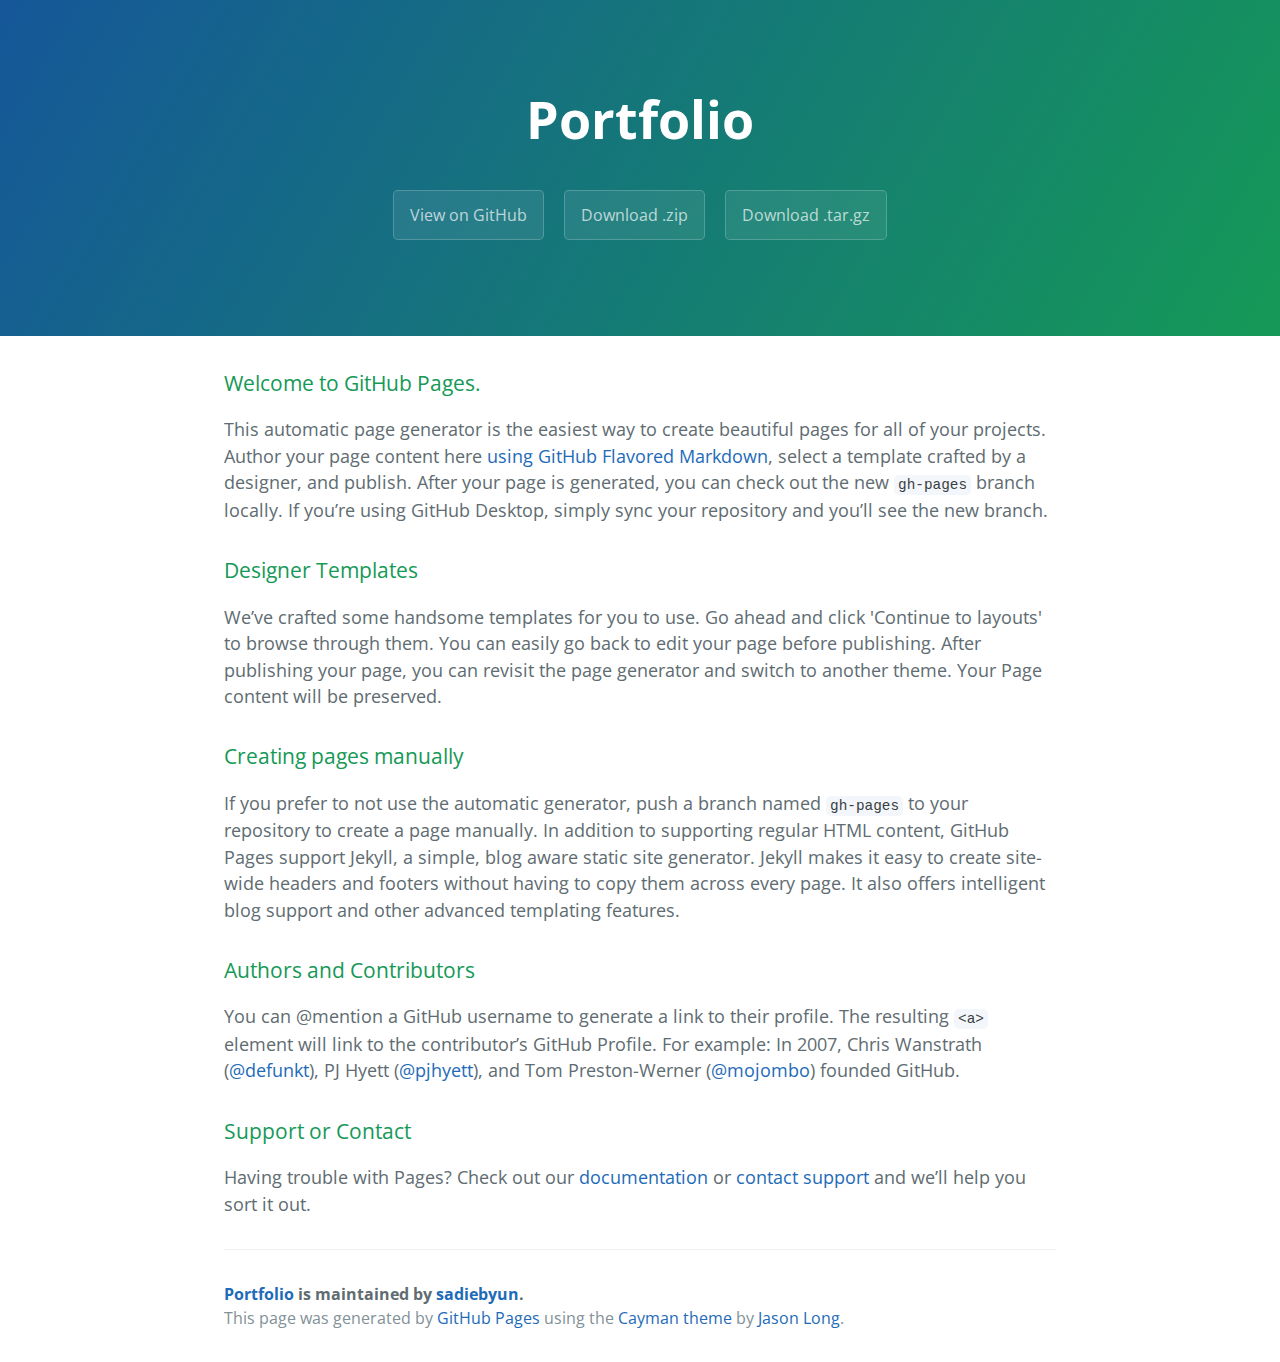
==== index.html @ 81c296f6 "Create gh-pages branch via GitHub" ====
<!DOCTYPE html>
<html lang="en-us">
  <head>
    <meta charset="UTF-8">
    <title>Portfolio by sadiebyun</title>
    <meta name="viewport" content="width=device-width, initial-scale=1">
    <link rel="stylesheet" type="text/css" href="stylesheets/normalize.css" media="screen">
    <link href='https://fonts.googleapis.com/css?family=Open+Sans:400,700' rel='stylesheet' type='text/css'>
    <link rel="stylesheet" type="text/css" href="stylesheets/stylesheet.css" media="screen">
    <link rel="stylesheet" type="text/css" href="stylesheets/github-light.css" media="screen">
  </head>
  <body>
    <section class="page-header">
      <h1 class="project-name">Portfolio</h1>
      <h2 class="project-tagline"></h2>
      <a href="https://github.com/sadiebyun/Portofolio" class="btn">View on GitHub</a>
      <a href="https://github.com/sadiebyun/Portofolio/zipball/master" class="btn">Download .zip</a>
      <a href="https://github.com/sadiebyun/Portofolio/tarball/master" class="btn">Download .tar.gz</a>
    </section>

    <section class="main-content">
      <h3>
<a id="welcome-to-github-pages" class="anchor" href="#welcome-to-github-pages" aria-hidden="true"><span aria-hidden="true" class="octicon octicon-link"></span></a>Welcome to GitHub Pages.</h3>

<p>This automatic page generator is the easiest way to create beautiful pages for all of your projects. Author your page content here <a href="https://guides.github.com/features/mastering-markdown/">using GitHub Flavored Markdown</a>, select a template crafted by a designer, and publish. After your page is generated, you can check out the new <code>gh-pages</code> branch locally. If you’re using GitHub Desktop, simply sync your repository and you’ll see the new branch.</p>

<h3>
<a id="designer-templates" class="anchor" href="#designer-templates" aria-hidden="true"><span aria-hidden="true" class="octicon octicon-link"></span></a>Designer Templates</h3>

<p>We’ve crafted some handsome templates for you to use. Go ahead and click 'Continue to layouts' to browse through them. You can easily go back to edit your page before publishing. After publishing your page, you can revisit the page generator and switch to another theme. Your Page content will be preserved.</p>

<h3>
<a id="creating-pages-manually" class="anchor" href="#creating-pages-manually" aria-hidden="true"><span aria-hidden="true" class="octicon octicon-link"></span></a>Creating pages manually</h3>

<p>If you prefer to not use the automatic generator, push a branch named <code>gh-pages</code> to your repository to create a page manually. In addition to supporting regular HTML content, GitHub Pages support Jekyll, a simple, blog aware static site generator. Jekyll makes it easy to create site-wide headers and footers without having to copy them across every page. It also offers intelligent blog support and other advanced templating features.</p>

<h3>
<a id="authors-and-contributors" class="anchor" href="#authors-and-contributors" aria-hidden="true"><span aria-hidden="true" class="octicon octicon-link"></span></a>Authors and Contributors</h3>

<p>You can @mention a GitHub username to generate a link to their profile. The resulting <code>&lt;a&gt;</code> element will link to the contributor’s GitHub Profile. For example: In 2007, Chris Wanstrath (<a href="https://github.com/defunkt" class="user-mention">@defunkt</a>), PJ Hyett (<a href="https://github.com/pjhyett" class="user-mention">@pjhyett</a>), and Tom Preston-Werner (<a href="https://github.com/mojombo" class="user-mention">@mojombo</a>) founded GitHub.</p>

<h3>
<a id="support-or-contact" class="anchor" href="#support-or-contact" aria-hidden="true"><span aria-hidden="true" class="octicon octicon-link"></span></a>Support or Contact</h3>

<p>Having trouble with Pages? Check out our <a href="https://help.github.com/pages">documentation</a> or <a href="https://github.com/contact">contact support</a> and we’ll help you sort it out.</p>

      <footer class="site-footer">
        <span class="site-footer-owner"><a href="https://github.com/sadiebyun/Portofolio">Portfolio</a> is maintained by <a href="https://github.com/sadiebyun">sadiebyun</a>.</span>

        <span class="site-footer-credits">This page was generated by <a href="https://pages.github.com">GitHub Pages</a> using the <a href="https://github.com/jasonlong/cayman-theme">Cayman theme</a> by <a href="https://twitter.com/jasonlong">Jason Long</a>.</span>
      </footer>

    </section>

  
  </body>
</html>
---- stylesheets/stylesheet.css ----
* {
  box-sizing: border-box; }

body {
  padding: 0;
  margin: 0;
  font-family: "Open Sans", "Helvetica Neue", Helvetica, Arial, sans-serif;
  font-size: 16px;
  line-height: 1.5;
  color: #606c71; }

a {
  color: #1e6bb8;
  text-decoration: none; }
  a:hover {
    text-decoration: underline; }

.btn {
  display: inline-block;
  margin-bottom: 1rem;
  color: rgba(255, 255, 255, 0.7);
  background-color: rgba(255, 255, 255, 0.08);
  border-color: rgba(255, 255, 255, 0.2);
  border-style: solid;
  border-width: 1px;
  border-radius: 0.3rem;
  transition: color 0.2s, background-color 0.2s, border-color 0.2s; }
  .btn + .btn {
    margin-left: 1rem; }

.btn:hover {
  color: rgba(255, 255, 255, 0.8);
  text-decoration: none;
  background-color: rgba(255, 255, 255, 0.2);
  border-color: rgba(255, 255, 255, 0.3); }

@media screen and (min-width: 64em) {
  .btn {
    padding: 0.75rem 1rem; } }

@media screen and (min-width: 42em) and (max-width: 64em) {
  .btn {
    padding: 0.6rem 0.9rem;
    font-size: 0.9rem; } }

@media screen and (max-width: 42em) {
  .btn {
    display: block;
    width: 100%;
    padding: 0.75rem;
    font-size: 0.9rem; }
    .btn + .btn {
      margin-top: 1rem;
      margin-left: 0; } }

.page-header {
  color: #fff;
  text-align: center;
  background-color: #159957;
  background-image: linear-gradient(120deg, #155799, #159957); }

@media screen and (min-width: 64em) {
  .page-header {
    padding: 5rem 6rem; } }

@media screen and (min-width: 42em) and (max-width: 64em) {
  .page-header {
    padding: 3rem 4rem; } }

@media screen and (max-width: 42em) {
  .page-header {
    padding: 2rem 1rem; } }

.project-name {
  margin-top: 0;
  margin-bottom: 0.1rem; }

@media screen and (min-width: 64em) {
  .project-name {
    font-size: 3.25rem; } }

@media screen and (min-width: 42em) and (max-width: 64em) {
  .project-name {
    font-size: 2.25rem; } }

@media screen and (max-width: 42em) {
  .project-name {
    font-size: 1.75rem; } }

.project-tagline {
  margin-bottom: 2rem;
  font-weight: normal;
  opacity: 0.7; }

@media screen and (min-width: 64em) {
  .project-tagline {
    font-size: 1.25rem; } }

@media screen and (min-width: 42em) and (max-width: 64em) {
  .project-tagline {
    font-size: 1.15rem; } }

@media screen and (max-width: 42em) {
  .project-tagline {
    font-size: 1rem; } }

.main-content :first-child {
  margin-top: 0; }
.main-content img {
  max-width: 100%; }
.main-content h1, .main-content h2, .main-content h3, .main-content h4, .main-content h5, .main-content h6 {
  margin-top: 2rem;
  margin-bottom: 1rem;
  font-weight: normal;
  color: #159957; }
.main-content p {
  margin-bottom: 1em; }
.main-content code {
  padding: 2px 4px;
  font-family: Consolas, "Liberation Mono", Menlo, Courier, monospace;
  font-size: 0.9rem;
  color: #383e41;
  background-color: #f3f6fa;
  border-radius: 0.3rem; }
.main-content pre {
  padding: 0.8rem;
  margin-top: 0;
  margin-bottom: 1rem;
  font: 1rem Consolas, "Liberation Mono", Menlo, Courier, monospace;
  color: #567482;
  word-wrap: normal;
  background-color: #f3f6fa;
  border: solid 1px #dce6f0;
  border-radius: 0.3rem; }
  .main-content pre > code {
    padding: 0;
    margin: 0;
    font-size: 0.9rem;
    color: #567482;
    word-break: normal;
    white-space: pre;
    background: transparent;
    border: 0; }
.main-content .highlight {
  margin-bottom: 1rem; }
  .main-content .highlight pre {
    margin-bottom: 0;
    word-break: normal; }
.main-content .highlight pre, .main-content pre {
  padding: 0.8rem;
  overflow: auto;
  font-size: 0.9rem;
  line-height: 1.45;
  border-radius: 0.3rem; }
.main-content pre code, .main-content pre tt {
  display: inline;
  max-width: initial;
  padding: 0;
  margin: 0;
  overflow: initial;
  line-height: inherit;
  word-wrap: normal;
  background-color: transparent;
  border: 0; }
  .main-content pre code:before, .main-content pre code:after, .main-content pre tt:before, .main-content pre tt:after {
    content: normal; }
.main-content ul, .main-content ol {
  margin-top: 0; }
.main-content blockquote {
  padding: 0 1rem;
  margin-left: 0;
  color: #819198;
  border-left: 0.3rem solid #dce6f0; }
  .main-content blockquote > :first-child {
    margin-top: 0; }
  .main-content blockquote > :last-child {
    margin-bottom: 0; }
.main-content table {
  display: block;
  width: 100%;
  overflow: auto;
  word-break: normal;
  word-break: keep-all; }
  .main-content table th {
    font-weight: bold; }
  .main-content table th, .main-content table td {
    padding: 0.5rem 1rem;
    border: 1px solid #e9ebec; }
.main-content dl {
  padding: 0; }
  .main-content dl dt {
    padding: 0;
    margin-top: 1rem;
    font-size: 1rem;
    font-weight: bold; }
  .main-content dl dd {
    padding: 0;
    margin-bottom: 1rem; }
.main-content hr {
  height: 2px;
  padding: 0;
  margin: 1rem 0;
  background-color: #eff0f1;
  border: 0; }

@media screen and (min-width: 64em) {
  .main-content {
    max-width: 64rem;
    padding: 2rem 6rem;
    margin: 0 auto;
    font-size: 1.1rem; } }

@media screen and (min-width: 42em) and (max-width: 64em) {
  .main-content {
    padding: 2rem 4rem;
    font-size: 1.1rem; } }

@media screen and (max-width: 42em) {
  .main-content {
    padding: 2rem 1rem;
    font-size: 1rem; } }

.site-footer {
  padding-top: 2rem;
  margin-top: 2rem;
  border-top: solid 1px #eff0f1; }

.site-footer-owner {
  display: block;
  font-weight: bold; }

.site-footer-credits {
  color: #819198; }

@media screen and (min-width: 64em) {
  .site-footer {
    font-size: 1rem; } }

@media screen and (min-width: 42em) and (max-width: 64em) {
  .site-footer {
    font-size: 1rem; } }

@media screen and (max-width: 42em) {
  .site-footer {
    font-size: 0.9rem; } }
---- stylesheets/github-light.css ----
/*
The MIT License (MIT)

Copyright (c) 2016 GitHub, Inc.

Permission is hereby granted, free of charge, to any person obtaining a copy
of this software and associated documentation files (the "Software"), to deal
in the Software without restriction, including without limitation the rights
to use, copy, modify, merge, publish, distribute, sublicense, and/or sell
copies of the Software, and to permit persons to whom the Software is
furnished to do so, subject to the following conditions:

The above copyright notice and this permission notice shall be included in all
copies or substantial portions of the Software.

THE SOFTWARE IS PROVIDED "AS IS", WITHOUT WARRANTY OF ANY KIND, EXPRESS OR
IMPLIED, INCLUDING BUT NOT LIMITED TO THE WARRANTIES OF MERCHANTABILITY,
FITNESS FOR A PARTICULAR PURPOSE AND NONINFRINGEMENT. IN NO EVENT SHALL THE
AUTHORS OR COPYRIGHT HOLDERS BE LIABLE FOR ANY CLAIM, DAMAGES OR OTHER
LIABILITY, WHETHER IN AN ACTION OF CONTRACT, TORT OR OTHERWISE, ARISING FROM,
OUT OF OR IN CONNECTION WITH THE SOFTWARE OR THE USE OR OTHER DEALINGS IN THE
SOFTWARE.

*/

.pl-c /* comment */ {
  color: #969896;
}

.pl-c1 /* constant, variable.other.constant, support, meta.property-name, support.constant, support.variable, meta.module-reference, markup.raw, meta.diff.header */,
.pl-s .pl-v /* string variable */ {
  color: #0086b3;
}

.pl-e /* entity */,
.pl-en /* entity.name */ {
  color: #795da3;
}

.pl-smi /* variable.parameter.function, storage.modifier.package, storage.modifier.import, storage.type.java, variable.other */,
.pl-s .pl-s1 /* string source */ {
  color: #333;
}

.pl-ent /* entity.name.tag */ {
  color: #63a35c;
}

.pl-k /* keyword, storage, storage.type */ {
  color: #a71d5d;
}

.pl-s /* string */,
.pl-pds /* punctuation.definition.string, string.regexp.character-class */,
.pl-s .pl-pse .pl-s1 /* string punctuation.section.embedded source */,
.pl-sr /* string.regexp */,
.pl-sr .pl-cce /* string.regexp constant.character.escape */,
.pl-sr .pl-sre /* string.regexp source.ruby.embedded */,
.pl-sr .pl-sra /* string.regexp string.regexp.arbitrary-repitition */ {
  color: #183691;
}

.pl-v /* variable */ {
  color: #ed6a43;
}

.pl-id /* invalid.deprecated */ {
  color: #b52a1d;
}

.pl-ii /* invalid.illegal */ {
  color: #f8f8f8;
  background-color: #b52a1d;
}

.pl-sr .pl-cce /* string.regexp constant.character.escape */ {
  font-weight: bold;
  color: #63a35c;
}

.pl-ml /* markup.list */ {
  color: #693a17;
}

.pl-mh /* markup.heading */,
.pl-mh .pl-en /* markup.heading entity.name */,
.pl-ms /* meta.separator */ {
  font-weight: bold;
  color: #1d3e81;
}

.pl-mq /* markup.quote */ {
  color: #008080;
}

.pl-mi /* markup.italic */ {
  font-style: italic;
  color: #333;
}

.pl-mb /* markup.bold */ {
  font-weight: bold;
  color: #333;
}

.pl-md /* markup.deleted, meta.diff.header.from-file */ {
  color: #bd2c00;
  background-color: #ffecec;
}

.pl-mi1 /* markup.inserted, meta.diff.header.to-file */ {
  color: #55a532;
  background-color: #eaffea;
}

.pl-mdr /* meta.diff.range */ {
  font-weight: bold;
  color: #795da3;
}

.pl-mo /* meta.output */ {
  color: #1d3e81;
}
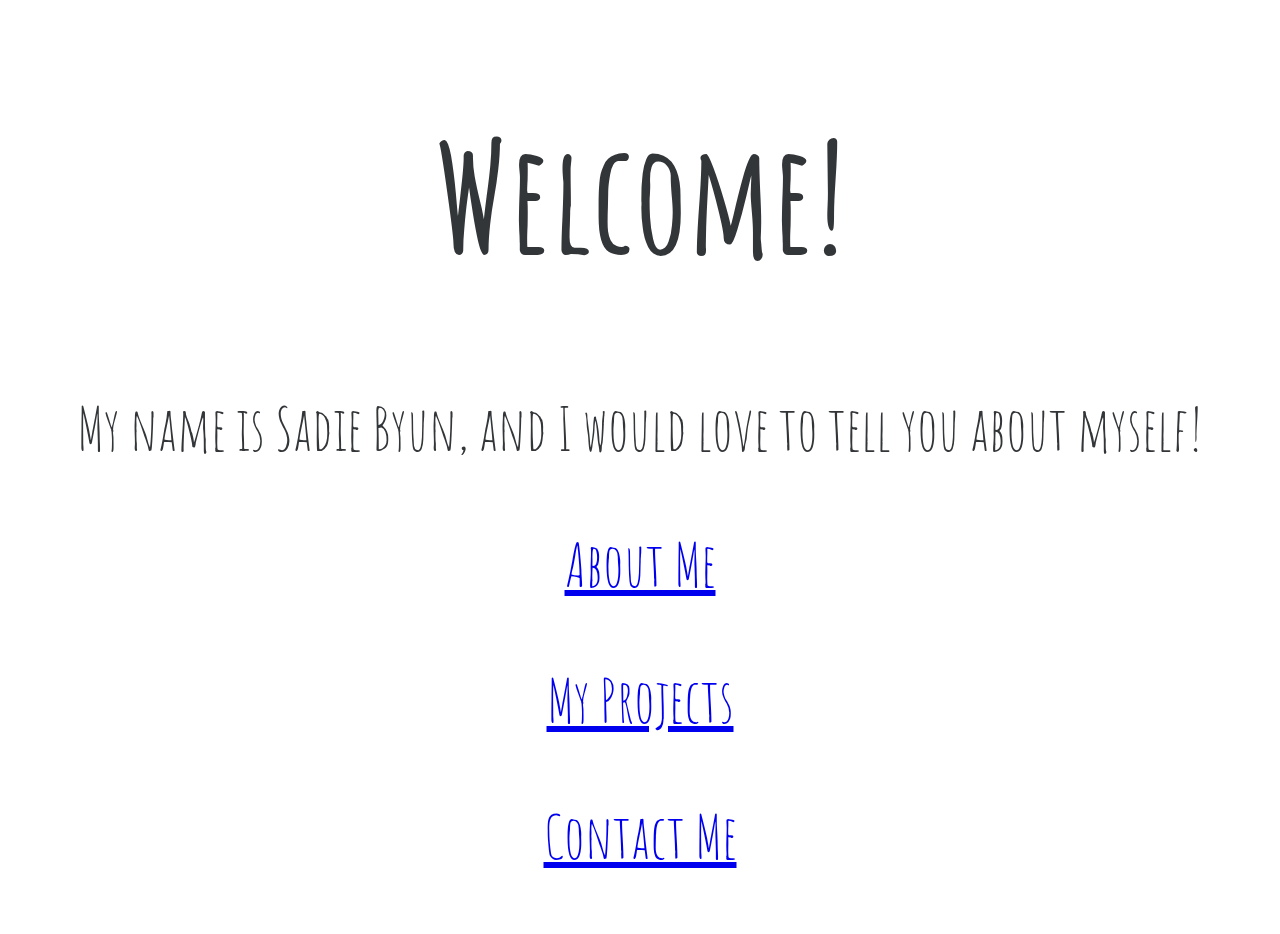
==== commit 6eeaff53: "Add files via upload" ====
--- a/index.html
+++ b/index.html
@@ -1,57 +1,19 @@
-<!DOCTYPE html>
-<html lang="en-us">
-  <head>
-    <meta charset="UTF-8">
-    <title>Portfolio by sadiebyun</title>
-    <meta name="viewport" content="width=device-width, initial-scale=1">
-    <link rel="stylesheet" type="text/css" href="stylesheets/normalize.css" media="screen">
-    <link href='https://fonts.googleapis.com/css?family=Open+Sans:400,700' rel='stylesheet' type='text/css'>
-    <link rel="stylesheet" type="text/css" href="stylesheets/stylesheet.css" media="screen">
-    <link rel="stylesheet" type="text/css" href="stylesheets/github-light.css" media="screen">
-  </head>
-  <body>
-    <section class="page-header">
-      <h1 class="project-name">Portfolio</h1>
-      <h2 class="project-tagline"></h2>
-      <a href="https://github.com/sadiebyun/Portofolio" class="btn">View on GitHub</a>
-      <a href="https://github.com/sadiebyun/Portofolio/zipball/master" class="btn">Download .zip</a>
-      <a href="https://github.com/sadiebyun/Portofolio/tarball/master" class="btn">Download .tar.gz</a>
-    </section>
-
-    <section class="main-content">
-      <h3>
-<a id="welcome-to-github-pages" class="anchor" href="#welcome-to-github-pages" aria-hidden="true"><span aria-hidden="true" class="octicon octicon-link"></span></a>Welcome to GitHub Pages.</h3>
-
-<p>This automatic page generator is the easiest way to create beautiful pages for all of your projects. Author your page content here <a href="https://guides.github.com/features/mastering-markdown/">using GitHub Flavored Markdown</a>, select a template crafted by a designer, and publish. After your page is generated, you can check out the new <code>gh-pages</code> branch locally. If you’re using GitHub Desktop, simply sync your repository and you’ll see the new branch.</p>
-
-<h3>
-<a id="designer-templates" class="anchor" href="#designer-templates" aria-hidden="true"><span aria-hidden="true" class="octicon octicon-link"></span></a>Designer Templates</h3>
-
-<p>We’ve crafted some handsome templates for you to use. Go ahead and click 'Continue to layouts' to browse through them. You can easily go back to edit your page before publishing. After publishing your page, you can revisit the page generator and switch to another theme. Your Page content will be preserved.</p>
-
-<h3>
-<a id="creating-pages-manually" class="anchor" href="#creating-pages-manually" aria-hidden="true"><span aria-hidden="true" class="octicon octicon-link"></span></a>Creating pages manually</h3>
-
-<p>If you prefer to not use the automatic generator, push a branch named <code>gh-pages</code> to your repository to create a page manually. In addition to supporting regular HTML content, GitHub Pages support Jekyll, a simple, blog aware static site generator. Jekyll makes it easy to create site-wide headers and footers without having to copy them across every page. It also offers intelligent blog support and other advanced templating features.</p>
-
-<h3>
-<a id="authors-and-contributors" class="anchor" href="#authors-and-contributors" aria-hidden="true"><span aria-hidden="true" class="octicon octicon-link"></span></a>Authors and Contributors</h3>
-
-<p>You can @mention a GitHub username to generate a link to their profile. The resulting <code>&lt;a&gt;</code> element will link to the contributor’s GitHub Profile. For example: In 2007, Chris Wanstrath (<a href="https://github.com/defunkt" class="user-mention">@defunkt</a>), PJ Hyett (<a href="https://github.com/pjhyett" class="user-mention">@pjhyett</a>), and Tom Preston-Werner (<a href="https://github.com/mojombo" class="user-mention">@mojombo</a>) founded GitHub.</p>
-
-<h3>
-<a id="support-or-contact" class="anchor" href="#support-or-contact" aria-hidden="true"><span aria-hidden="true" class="octicon octicon-link"></span></a>Support or Contact</h3>
-
-<p>Having trouble with Pages? Check out our <a href="https://help.github.com/pages">documentation</a> or <a href="https://github.com/contact">contact support</a> and we’ll help you sort it out.</p>
-
-      <footer class="site-footer">
-        <span class="site-footer-owner"><a href="https://github.com/sadiebyun/Portofolio">Portfolio</a> is maintained by <a href="https://github.com/sadiebyun">sadiebyun</a>.</span>
-
-        <span class="site-footer-credits">This page was generated by <a href="https://pages.github.com">GitHub Pages</a> using the <a href="https://github.com/jasonlong/cayman-theme">Cayman theme</a> by <a href="https://twitter.com/jasonlong">Jason Long</a>.</span>
-      </footer>
-
-    </section>
-
-  
-  </body>
-</html>
+<!DOCTYPE html>
+<html>
+<head>
+
+<title> All About Sadie Byun </title>
+
+<link rel ="stylesheet" type = "text/css" href="titlecss.css">
+<link href='https://fonts.googleapis.com/css?family=Amatic+SC:700' rel='stylesheet' type='text/css'>
+<script src="javascript.js"></script>
+
+</head>
+<body>
+<h1> Welcome! </h1>
+<p> My name is Sadie Byun, and I would love to tell you about myself!</p>
+<p><a href="bootstrap_aboutme.html"> About Me </a></p>
+<p><a href="bootstrap_myprojects.html"> My Projects </a></p>
+<p><a href="contact_me.html"> Contact Me </a></p>
+</body>
+</html> --- a/titlecss.css
+++ b/titlecss.css
@@ -0,0 +1,25 @@
+body {
+	background-image: url("http://i.imgur.com/yuLm03E.jpg");
+	background-repeat: no-repeat;
+}
+
+h1 {
+	font-size: 150px;
+	text-align: center;
+	color: #333639;
+	font-family: 'Amatic SC', cursive;
+}
+
+p {
+	color:#333639;
+	text-align: center;
+	font-size: 60px;
+	font-family: 'Amatic SC', cursive;
+}
+
+.sub {
+	color:#333639;
+	text-align: l;
+	font-size: 60px;
+	font-family: 'Amatic SC', cursive;
+}
